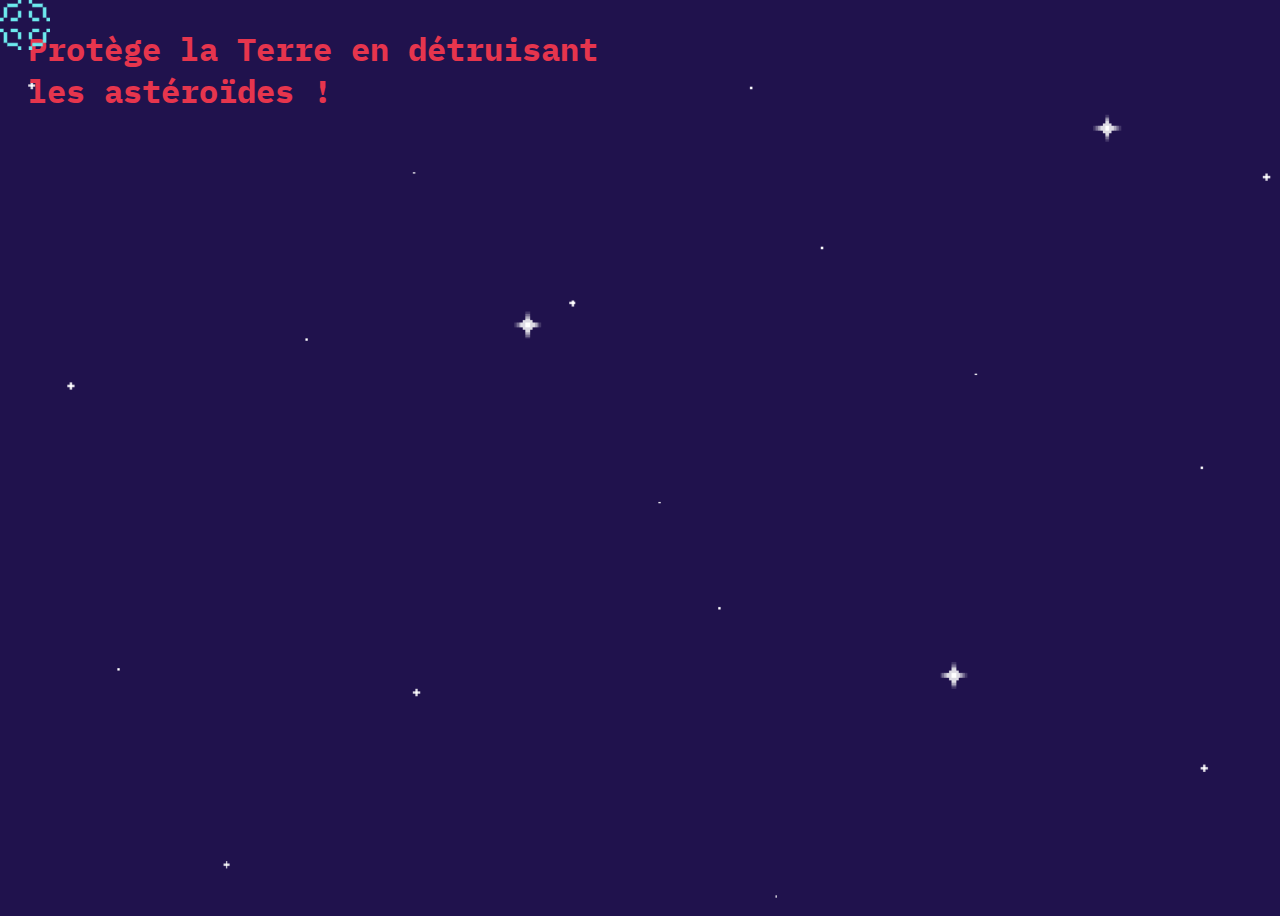
==== index.html @ 402e8fff "Update font" ====
<!DOCTYPE html>
<html lang="en" dir="ltr">
  <head>
    <meta charset="utf-8">
    <link rel="preconnect" href="https://fonts.googleapis.com">
<link rel="preconnect" href="https://fonts.gstatic.com" crossorigin>
<link href="https://fonts.googleapis.com/css2?family=IBM+Plex+Mono:ital,wght@0,100;0,200;0,300;0,400;0,500;0,600;0,700;1,100;1,200;1,300;1,400;1,500;1,600;1,700&display=swap" rel="stylesheet">

    <link rel="stylesheet" href="css/reset.css">
    <link rel="stylesheet" href="css/style.css">
    <!-- <script src="https://cdnjs.cloudflare.com/ajax/libs/p5.js/1.4.0/p5.js"></script> -->
    <title>RIS-SOU</title>
  </head>
  <body>
    <main id="mainContainer">

      <section id="playable-area">
        <h1 id="timer"> Protège la Terre en détruisant <br> les astéroïdes ! </h1>
      </section>

      <div id="cursor"></div>

    </main>

    <script type="text/javascript" src="js/script.js">

    </script>
  </body>
</html>
---- css/style.css ----
@import url('https://fonts.googleapis.com/css2?family=Chango&display=swap');



/* @import url('https://assets.gumroad.com/packs/static/19db990205089207b039.woff2'); */

:root {
  --sd-darkblue : #20124D;
  --sd-red : #E6354D;
}

* {
  cursor: none;
  overflow: hidden;
}

body {
  width : 100vw;
  height: 100vh;

  background : url("../assets/space-background.gif") no-repeat center center / cover;
  background-color: #20124D;

}

main {
  display: flex;
}


#cursor {
  height: 50px;
  width: 50px;

  overflow: hidden;

  background : url("../assets/target-blue.png") no-repeat center center / cover !important;

  border-radius: 35%;

  position: absolute;

  top: 0;
  left: 0;
  z-index: 100;
}

.targeted {
  background : url("../assets/space-target.png") no-repeat center center / cover !important;
}

.pointThis {
  position:   absolute;
  width: 40px;
  height: 80px;

  /* background-color: green; */
  /* background-image: url("../assets/asteroid-animation.gif"); */
  background : url("../assets/asteroid-animation.gif") no-repeat center center / cover;
}


#timer {
  margin: 20px;
  font-family: 'IBM Plex Mono', monospace;
  /* background-color: black; */
  color: white;
  font-size: 2rem;
  color: var(--sd-red);
}

.tasperdu {
  position: absolute;
  font-size: 8rem;
  margin: 100px;
  font-family: 'IBM Plex Mono', monospace;

  background-color: black;
  color: white;
}

.tasgagne {
  position: absolute;
  font-size: 8rem;
  margin: 100px;
  font-family: 'IBM Plex Mono', monospace;

  background-color: black;
  color: white;
}

.explosion {
  position: absolute;
  height: 100px;
  width: 100px;
  background : url("../assets/explosion.gif") no-repeat center center / cover;
  z-index: 95;

}

.displayNone {
  display: none !important;
}
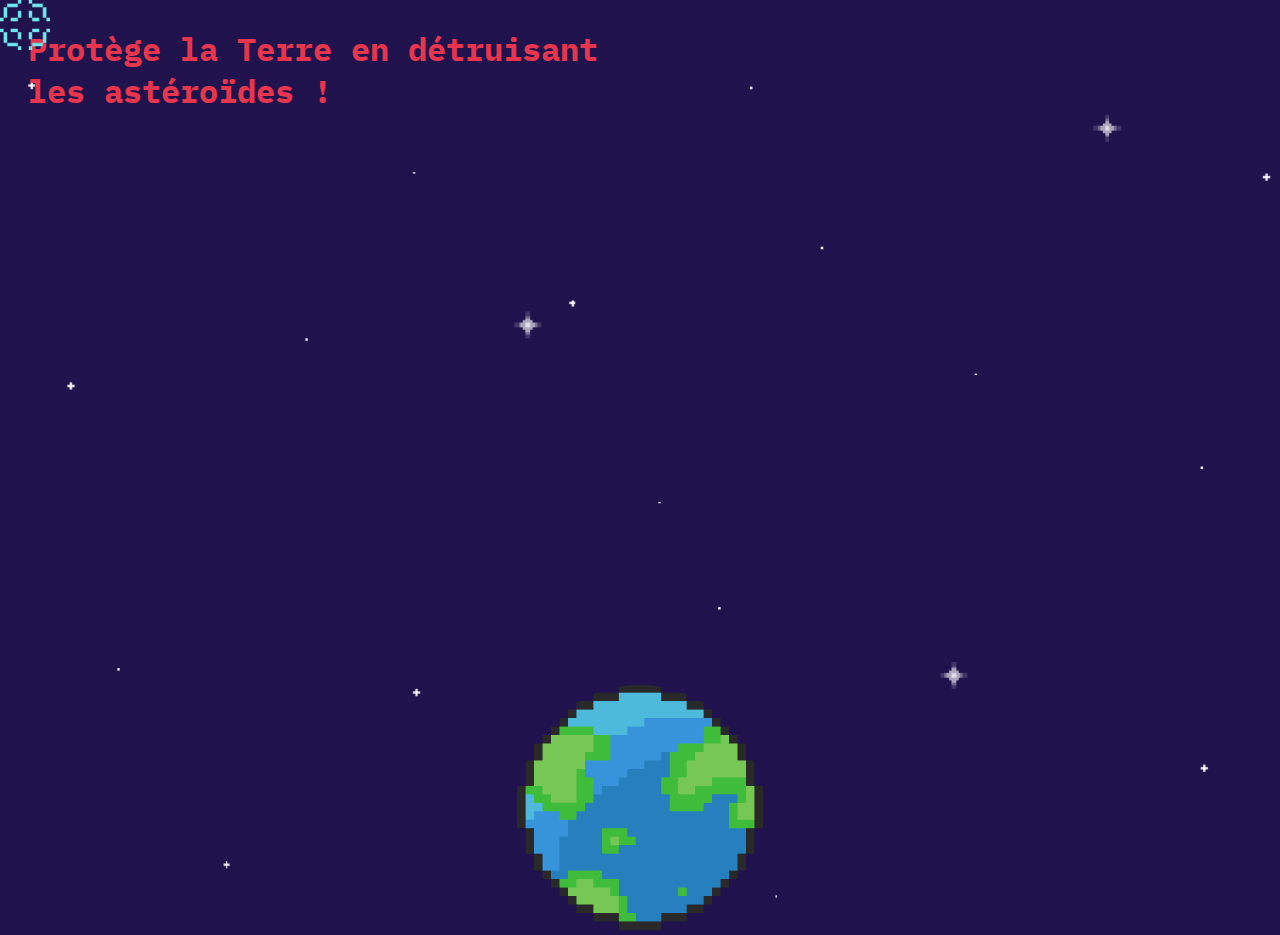
==== commit 57be3dfd: "Update" ====
--- a/index.html
+++ b/index.html
@@ -18,6 +18,8 @@
         <h1 id="timer"> Protège la Terre en détruisant <br> les astéroïdes ! </h1>
       </section>
 
+      <div id="earth"></div>
+
       <div id="cursor"></div>
 
     </main>
--- a/css/style.css
+++ b/css/style.css
@@ -57,6 +57,8 @@
   /* background-color: green; */
   /* background-image: url("../assets/asteroid-animation.gif"); */
   background : url("../assets/asteroid-animation.gif") no-repeat center center / cover;
+  transform-origin: center;
+  z-index: 80;
 }
 
 
@@ -101,3 +103,20 @@
 .displayNone {
   display: none !important;
 }
+
+#earth {
+  transform-origin: 50%;
+  width: 250px;
+  height: 250Px;
+
+  background-color: lime;
+  border-radius: 50%;
+
+  position: absolute;
+  left: calc(50% - 125px);
+  top: calc(90% - 125px);
+
+  z-index: 90;
+  background : url("../assets/earth.png") no-repeat center center / cover;
+  z-index: 50;
+}
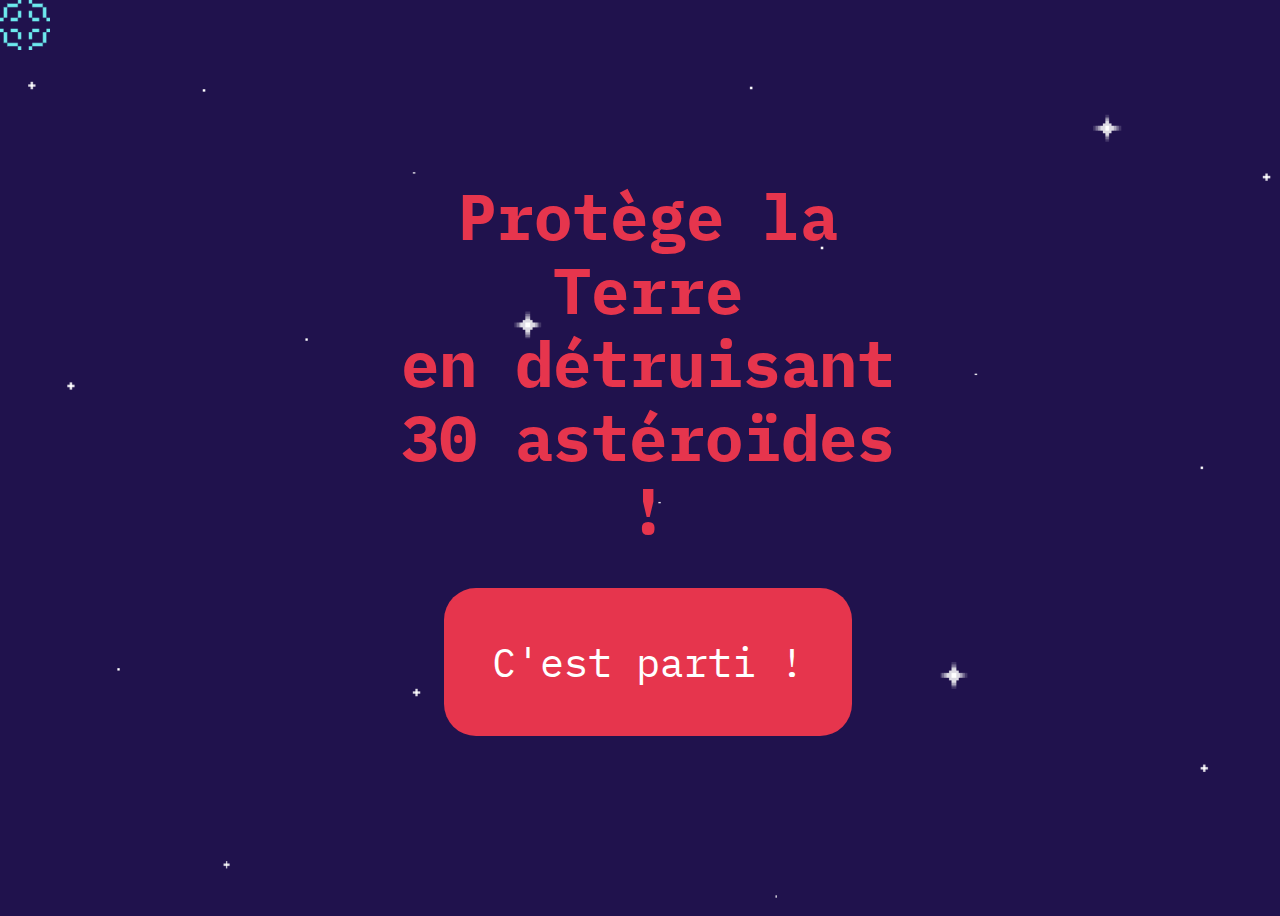
==== commit 1d34a3cf: "Update end of game" ====
--- a/index.html
+++ b/index.html
@@ -9,23 +9,19 @@
     <link rel="stylesheet" href="css/reset.css">
     <link rel="stylesheet" href="css/style.css">
     <!-- <script src="https://cdnjs.cloudflare.com/ajax/libs/p5.js/1.4.0/p5.js"></script> -->
-    <title>RIS-SOU</title>
+    <title>SPACE-INVERSER</title>
   </head>
   <body>
-    <main id="mainContainer">
+    <div class="home-elements-container">
+      <h1 id="home-explanation-title"> Protège la Terre <br> en détruisant 30 astéroïdes ! </h1>
+      <a id="link-to-game" href="main.html">C'est parti !</a>
+    </div>
 
-      <section id="playable-area">
-        <h1 id="timer"> Protège la Terre en détruisant <br> les astéroïdes ! </h1>
-      </section>
-
-      <div id="earth"></div>
 
       <div id="cursor"></div>
 
-    </main>
+      <script type="text/javascript" src="js/index-script.js">
 
-    <script type="text/javascript" src="js/script.js">
-
-    </script>
+      </script>
   </body>
 </html>
--- a/css/style.css
+++ b/css/style.css
@@ -13,6 +13,45 @@
   cursor: none;
   overflow: hidden;
 }
+
+/* ———— HOME ———— */
+
+.home-elements-container {
+  width: 100%;
+  height: 100%;
+
+  display: flex;
+  flex-direction: column;
+  align-items: center;
+  justify-content: center;
+}
+
+#home-explanation-title {
+  margin: 20px;
+  font-family: 'IBM Plex Mono', monospace;
+  /* background-color: black; */
+  font-size: 4rem;
+  height: auto;
+  width: 40%;
+  color: var(--sd-red);
+  line-height: 4.6rem;
+  text-align: center;
+}
+
+#link-to-game {
+  margin: 20px;
+  font-family: 'IBM Plex Mono', monospace;
+  /* background-color: black; */
+  color: white;
+  padding: 3rem;
+  font-size: 2.5rem;
+  height: auto;
+  background-color: var(--sd-red);
+  border-radius: 2rem;
+  text-decoration: none;
+}
+
+/* ———— GAME ———— */
 
 body {
   width : 100vw;
@@ -120,3 +159,50 @@
   background : url("../assets/earth.png") no-repeat center center / cover;
   z-index: 50;
 }
+
+#destroyedAsteroids {
+  position:   absolute;
+  left: 0;
+  bottom: 0;
+  margin: 20px;
+  font-family: 'IBM Plex Mono', monospace;
+  font-size: 2rem;
+  color: var(--sd-red);
+}
+
+/*  end-tab  */
+
+#end-tab {
+  width: 100%;
+  height: 100%;
+
+  display: flex;
+  flex-direction: column;
+  align-items: center;
+  justify-content: center;
+}
+
+.end-text{
+  margin: 20px;
+  font-family: 'IBM Plex Mono', monospace;
+  /* background-color: black; */
+  font-size: 4rem;
+  height: auto;
+  width: 40%;
+  color: var(--sd-red);
+  line-height: 4.6rem;
+  text-align: center;
+}
+
+#retry-button {
+  margin: 20px;
+  font-family: 'IBM Plex Mono', monospace;
+  /* background-color: black; */
+  color: white;
+  padding: 3rem;
+  font-size: 2.5rem;
+  height: auto;
+  background-color: var(--sd-red);
+  border-radius: 2rem;
+  text-decoration: none;
+}
